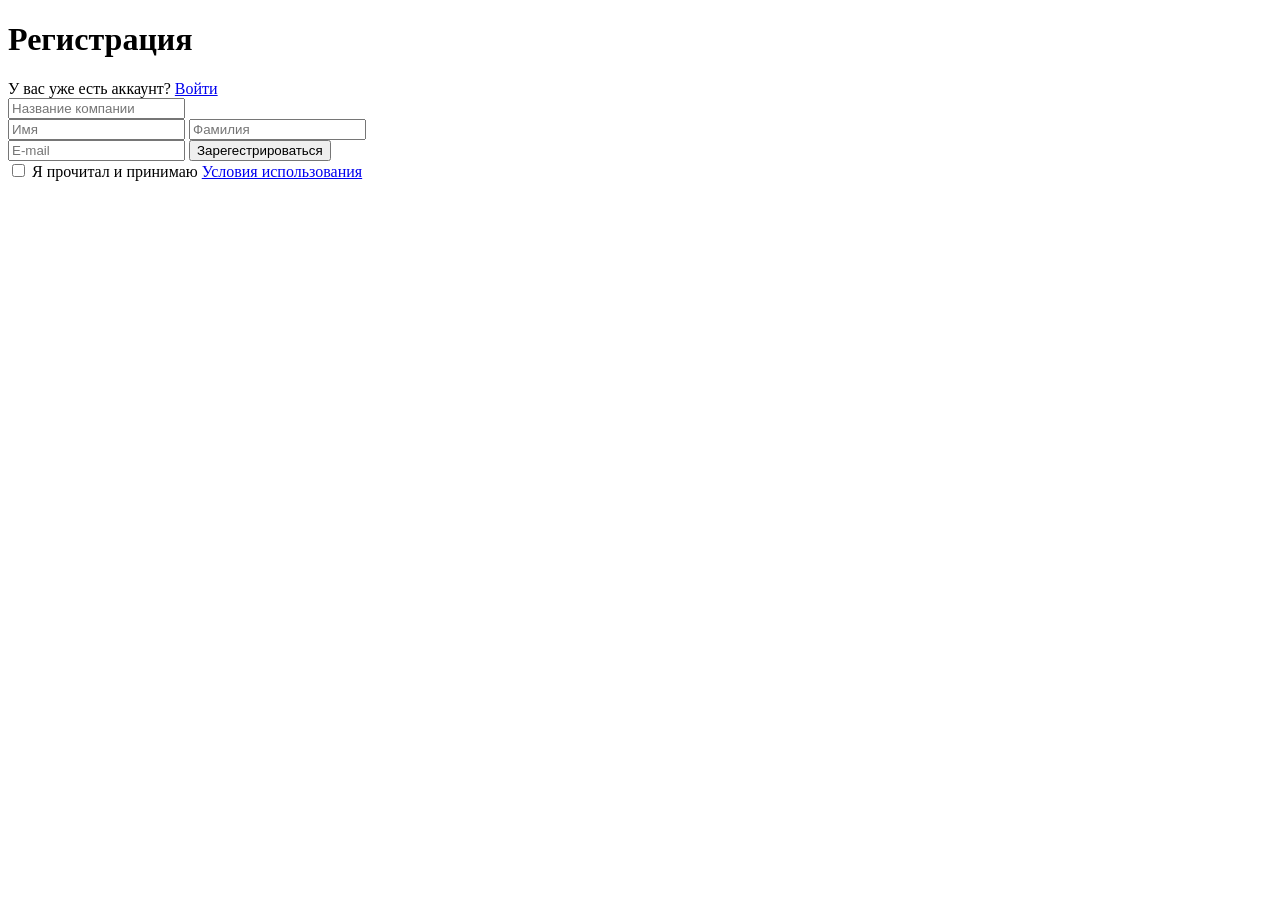
==== 2-form/index.html @ 3ea4a0dc "register" ====
<!doctype html>
<html lang="en">
  <head>
    <meta charset="UTF-8" />
    <meta name="viewport" content="width=device-width, initial-scale=1.0" />
    <title>Регистрация</title>
  </head>
  <body>
    <h1>Регистрация</h1>
    <div>
      <span>У вас уже есть аккаунт?</span>
      <a href="/sign-in">Войти</a>
    </div>

    <form>
      <input
        type="text"
        name="company_name"
        placeholder="Название компании"
        required
      />

      <div>
        <input type="text" name="first_name" placeholder="Имя" required />
        <input type="text" name="second_name" placeholder="Фамилия" required />
      </div>

      <input type="email" name="email" placeholder="E-mail" required />

      <button type="submit">Зарегестрироваться</button>

      <div>
        <label>
          <input type="checkbox" name="rules" />
          Я прочитал и принимаю
        </label>

        <a href="/rules">Условия использования</a>
      </div>
    </form>
  </body>
</html>
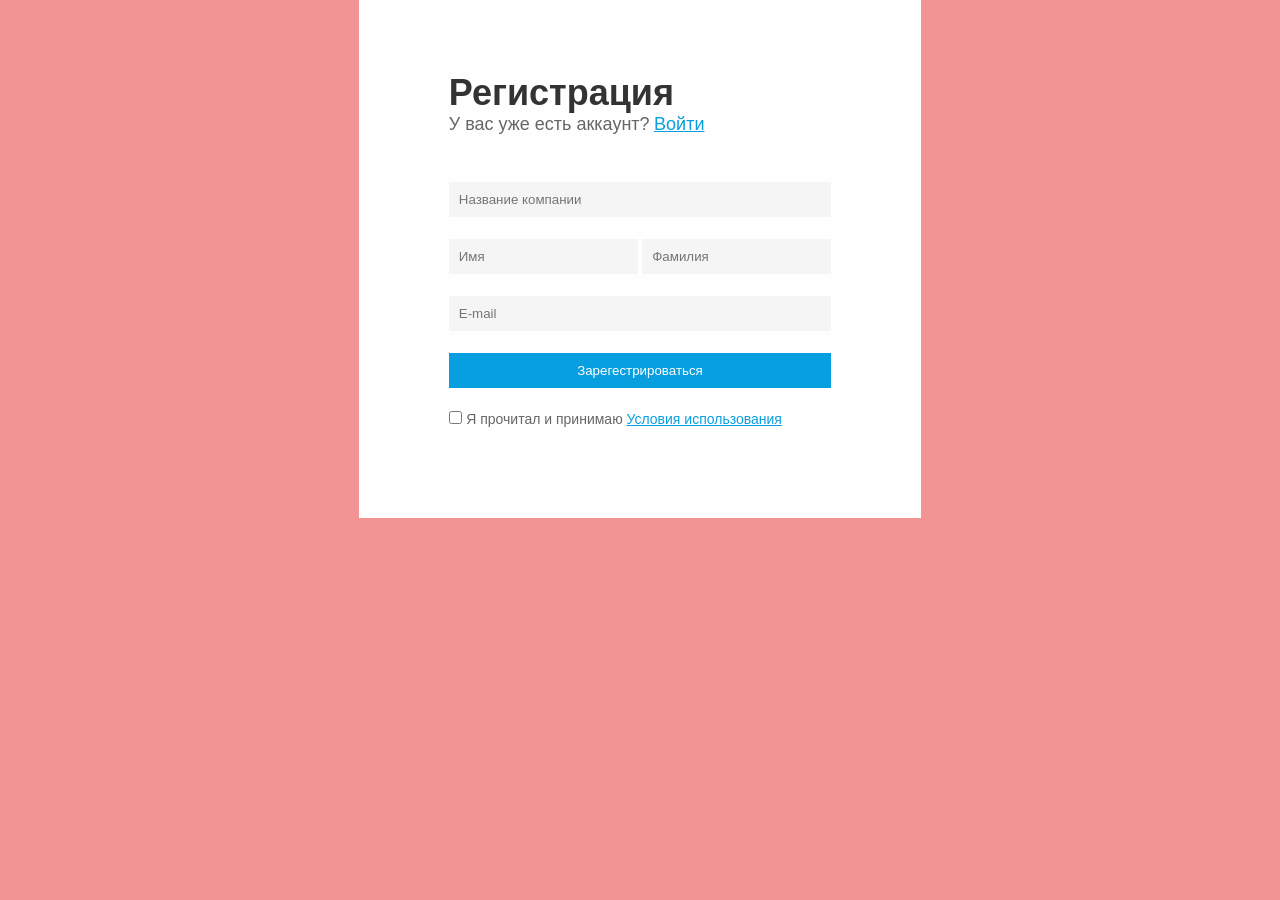
==== commit ee24ddc5: "register styles" ====
--- a/2-form/index.html
+++ b/2-form/index.html
@@ -4,39 +4,47 @@
     <meta charset="UTF-8" />
     <meta name="viewport" content="width=device-width, initial-scale=1.0" />
     <title>Регистрация</title>
+    <link rel="stylesheet" href="styles.css" />
   </head>
   <body>
-    <h1>Регистрация</h1>
-    <div>
-      <span>У вас уже есть аккаунт?</span>
-      <a href="/sign-in">Войти</a>
-    </div>
-
-    <form>
-      <input
-        type="text"
-        name="company_name"
-        placeholder="Название компании"
-        required
-      />
-
+    <section>
+      <h1>Регистрация</h1>
       <div>
-        <input type="text" name="first_name" placeholder="Имя" required />
-        <input type="text" name="second_name" placeholder="Фамилия" required />
+        <span>У вас уже есть аккаунт?</span>
+        <a href="/sign-in">Войти</a>
       </div>
 
-      <input type="email" name="email" placeholder="E-mail" required />
+      <form>
+        <input
+          type="text"
+          name="company_name"
+          placeholder="Название компании"
+          required
+        />
 
-      <button type="submit">Зарегестрироваться</button>
+        <div>
+          <input type="text" name="first_name" placeholder="Имя" required />
+          <input
+            type="text"
+            name="second_name"
+            placeholder="Фамилия"
+            required
+          />
+        </div>
 
-      <div>
-        <label>
-          <input type="checkbox" name="rules" />
-          Я прочитал и принимаю
-        </label>
+        <input type="email" name="email" placeholder="E-mail" required />
 
-        <a href="/rules">Условия использования</a>
-      </div>
-    </form>
+        <button type="submit">Зарегестрироваться</button>
+
+        <div>
+          <label>
+            <input type="checkbox" name="rules" />
+            <span class="label-rules"> Я прочитал и принимаю </span>
+          </label>
+
+          <a class="link-rules" href="/rules">Условия использования</a>
+        </div>
+      </form>
+    </section>
   </body>
 </html>
--- a/2-form/styles.css
+++ b/2-form/styles.css
@@ -0,0 +1,63 @@
+* {
+  margin: 0;
+  padding: 0;
+}
+
+body {
+  display: flex;
+  justify-content: center;
+  align-items: center;
+
+  font-family: "Open Sans", sans-serif;
+  color: rgba(51, 51, 51, 1);
+
+  background-color: rgba(243, 148, 148, 1);
+}
+
+section {
+  padding: 72px 90px 90px;
+  background-color: rgba(255, 254, 254, 1);
+}
+
+form {
+  margin-top: 47px;
+  display: flex;
+  flex-direction: column;
+  gap: 22px;
+}
+
+h1 {
+  font-size: 36px;
+}
+
+span {
+  color: rgba(102, 102, 102, 1);
+  font-size: 18px;
+  font-weight: 400;
+}
+
+a {
+  color: rgba(8, 159, 224, 1);
+  font-size: 18px;
+  font-weight: 400;
+}
+
+input {
+  padding: 10px;
+  background-color: rgba(245, 245, 245, 1);
+  border: none;
+}
+
+button {
+  padding: 10px;
+
+  color: rgba(255, 255, 255, 1);
+
+  border: none;
+  background-color: rgba(8, 159, 224, 1);
+}
+
+.link-rules,
+.label-rules {
+  font-size: 14px;
+}
